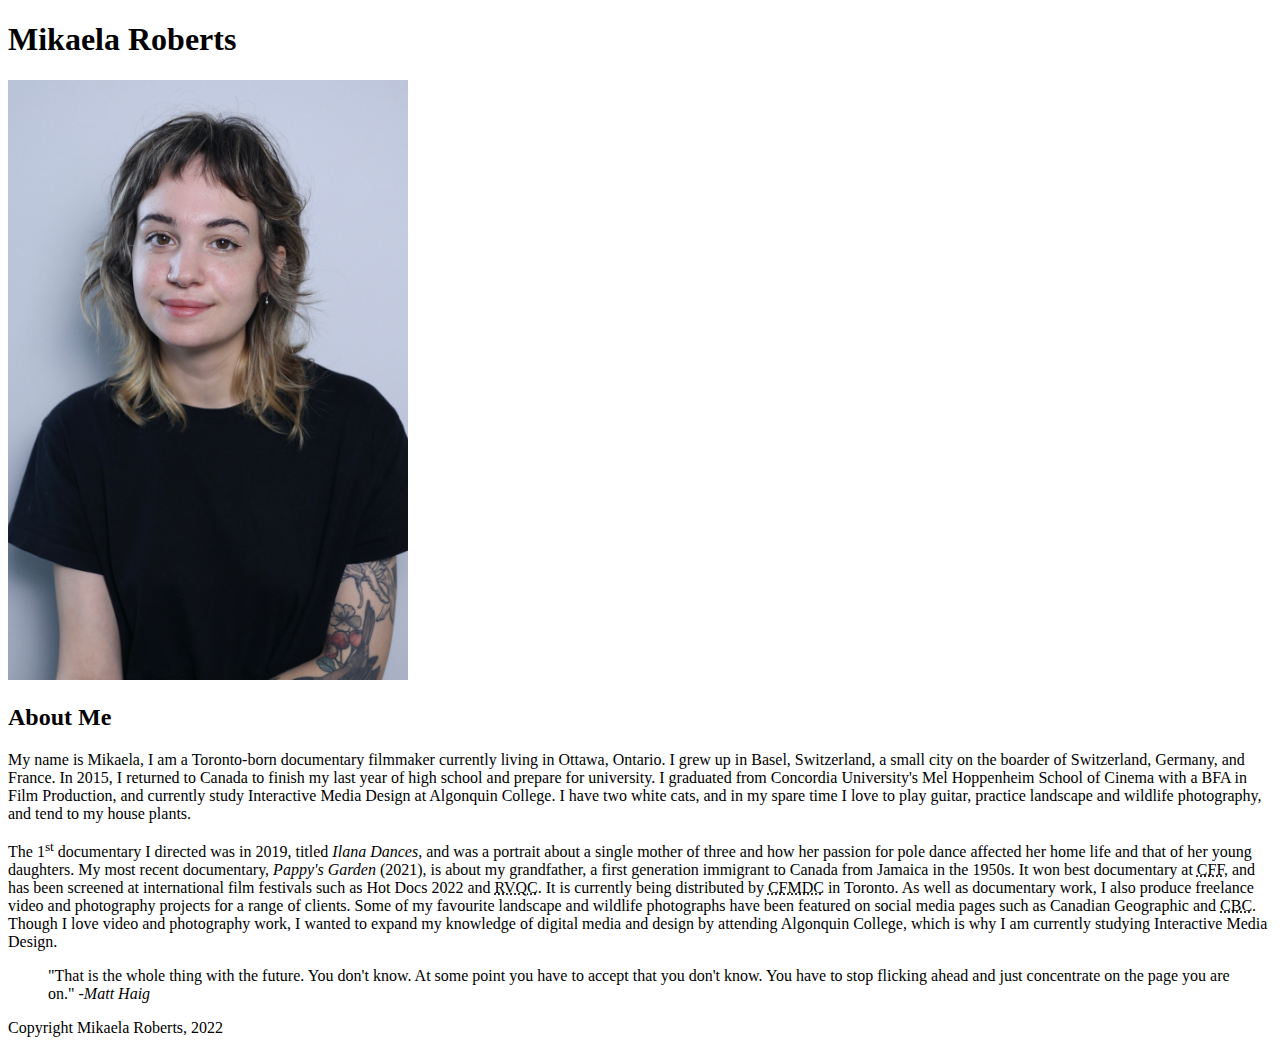
==== html-assignment/index.html @ de16c9ea "adjusts width to 400" ====
<!DOCTYPE html>
<html lang="en">

<head>
    <!-- Document Information -->
    <meta charset="UTF-8">
    <title>Mikaela Roberts</title>
</head>

<body>
    <!-- Document Content -->
    <header>
        <h1>Mikaela Roberts</h1>
    </header>
    <article>
        <img src="images/robertsmikaela-headshot.jpg" alt="Mikaela Roberts" title="Mikaela Roberts" height="600" width="400">
        <h2>About Me</h2>
        <p>
            My name is Mikaela, I am a Toronto-born documentary filmmaker currently living in Ottawa, Ontario. I grew up
            in Basel, Switzerland, a small city on the boarder of Switzerland, Germany, and France. In 2015, I returned
            to Canada to finish my last year of high school and prepare for university. I graduated from Concordia
            University's Mel Hoppenheim School of Cinema with a BFA in Film Production, and currently study Interactive
            Media Design at Algonquin College. I have two white cats, and in my spare time I love to play guitar,
            practice landscape and wildlife photography, and tend to my house plants.
        </p>
        <p>
            The 1<sup>st</sup> documentary I directed was in 2019, titled <em>Ilana Dances</em>, and was a portrait
            about a single mother of three and how her passion for pole dance affected her home life and that of her
            young daughters. My most recent documentary, <em>Pappy's Garden</em> (2021), is about my grandfather, a
            first generation immigrant to Canada from Jamaica in the 1950s. It won best documentary at <abbr
                title="Concordia Film Festival">CFF</abbr>, and has been screened at international film festivals such
            as Hot Docs 2022 and <abbr title="Rendez-Vous Québec Cinema">RVQC</abbr>. It is currently being distributed
            by <abbr title="Canadian Filmmakers Distribution Centre">CFMDC</abbr> in Toronto. As well as documentary
            work, I also produce freelance video and photography projects for a range of clients. Some of my favourite
            landscape and wildlife photographs have been featured on social media pages such as Canadian Geographic and
            <abbr title="Canadian Broadcast Corporation">CBC</abbr>. Though I love video and photography work, I wanted
            to expand my knowledge of digital media and design by attending Algonquin College, which is why I am
            currently studying Interactive Media Design.
        </p>
    </article>
    <blockquote>
        "That is the whole thing with the future. You don't know. At some point you have to accept that you don't know.
        You have to stop flicking ahead and just concentrate on the page you are on." -<cite>Matt Haig</cite>
    </blockquote>
    <footer>Copyright Mikaela Roberts, 2022</footer>
</body>

</html>
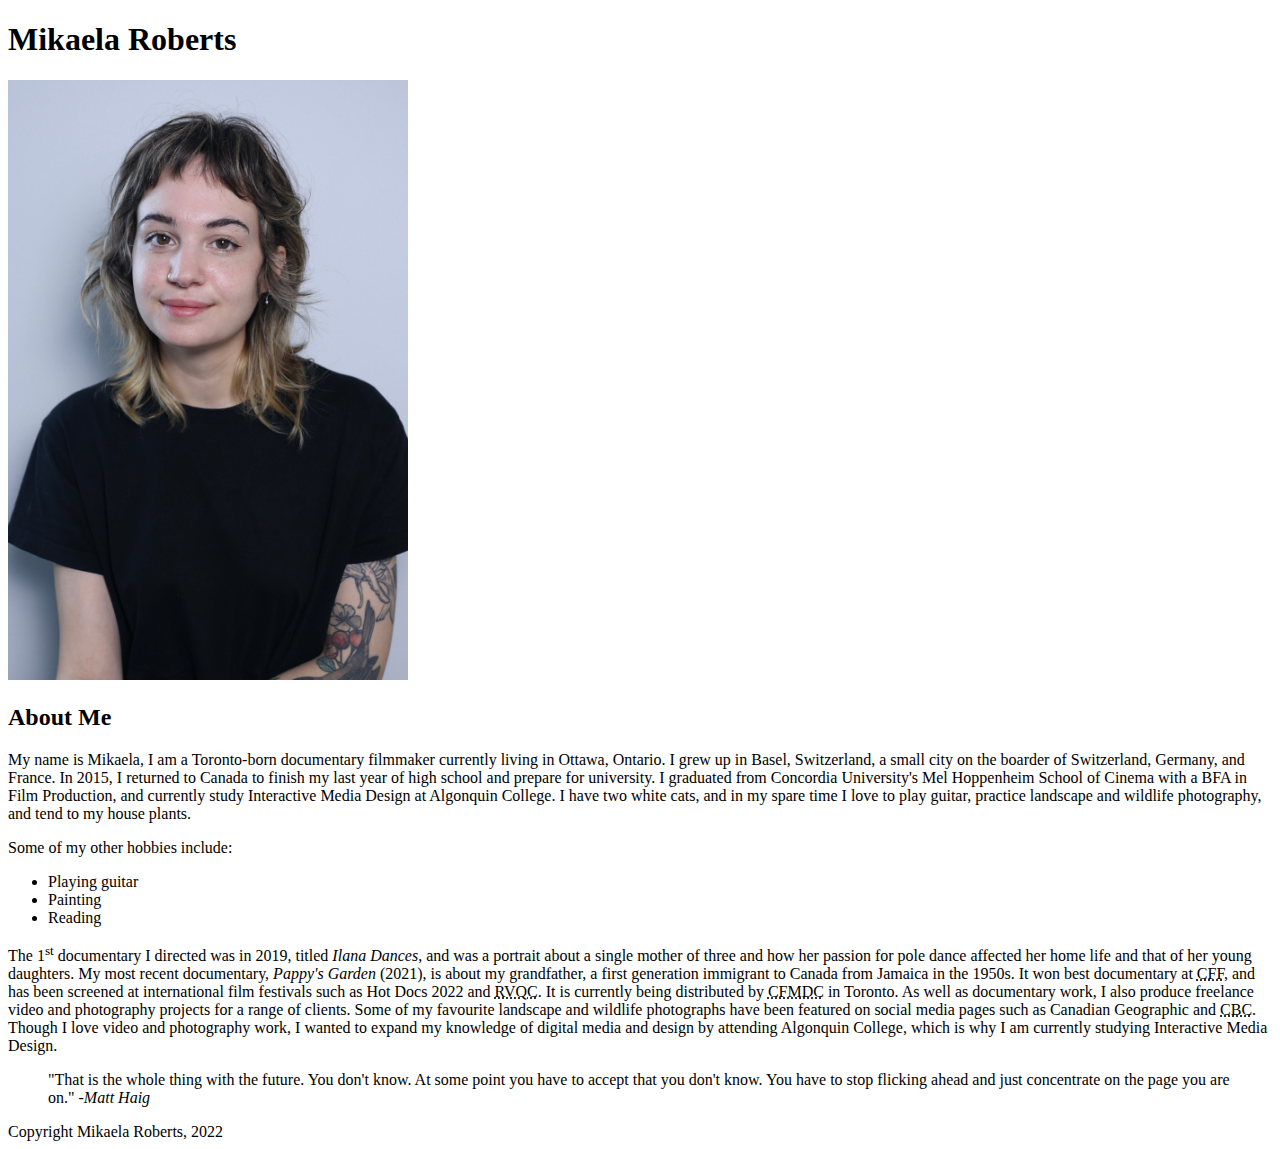
==== commit ce8e2c1b: "adds unordered list" ====
--- a/html-assignment/index.html
+++ b/html-assignment/index.html
@@ -24,6 +24,14 @@
             practice landscape and wildlife photography, and tend to my house plants.
         </p>
         <p>
+            Some of my other hobbies include:
+            <ul>
+                <li>Playing guitar</li>
+                <li>Painting</li>
+                <li>Reading</li>
+            </ul>
+        </p>
+        <p>
             The 1<sup>st</sup> documentary I directed was in 2019, titled <em>Ilana Dances</em>, and was a portrait
             about a single mother of three and how her passion for pole dance affected her home life and that of her
             young daughters. My most recent documentary, <em>Pappy's Garden</em> (2021), is about my grandfather, a
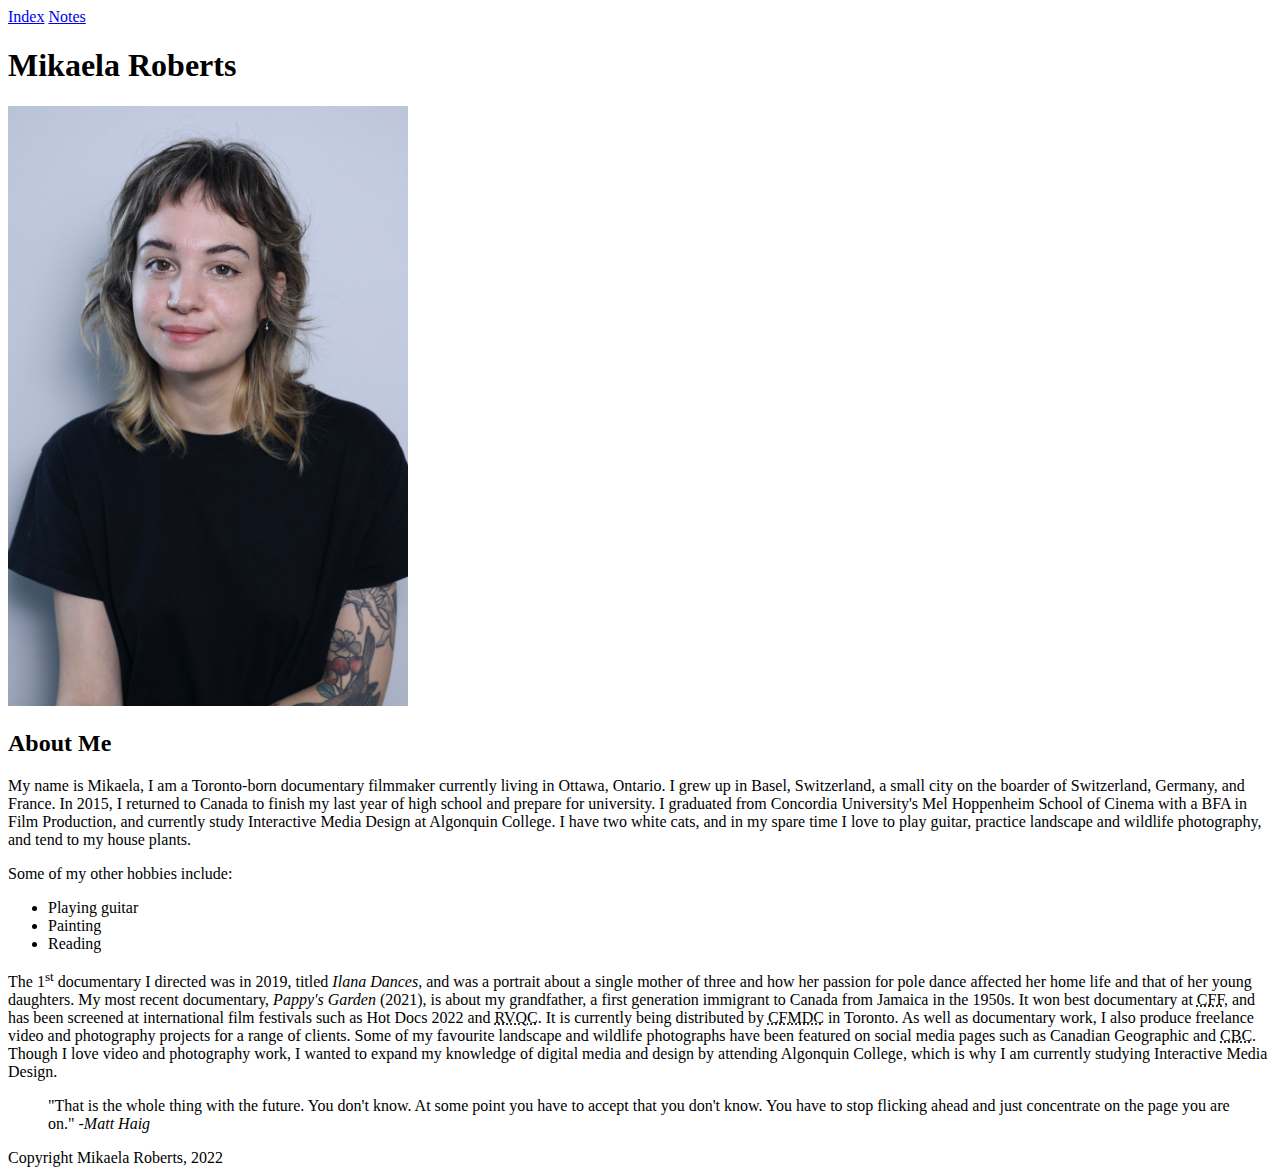
==== commit de6dca76: "adds navigation" ====
--- a/html-assignment/index.html
+++ b/html-assignment/index.html
@@ -8,6 +8,10 @@
 </head>
 
 <body>
+    <nav>
+        <a href="/html-assignment/index.html">Index</a>
+        <a href="/html-assignment/notes.html">Notes</a>
+    </nav>
     <!-- Document Content -->
     <header>
         <h1>Mikaela Roberts</h1>
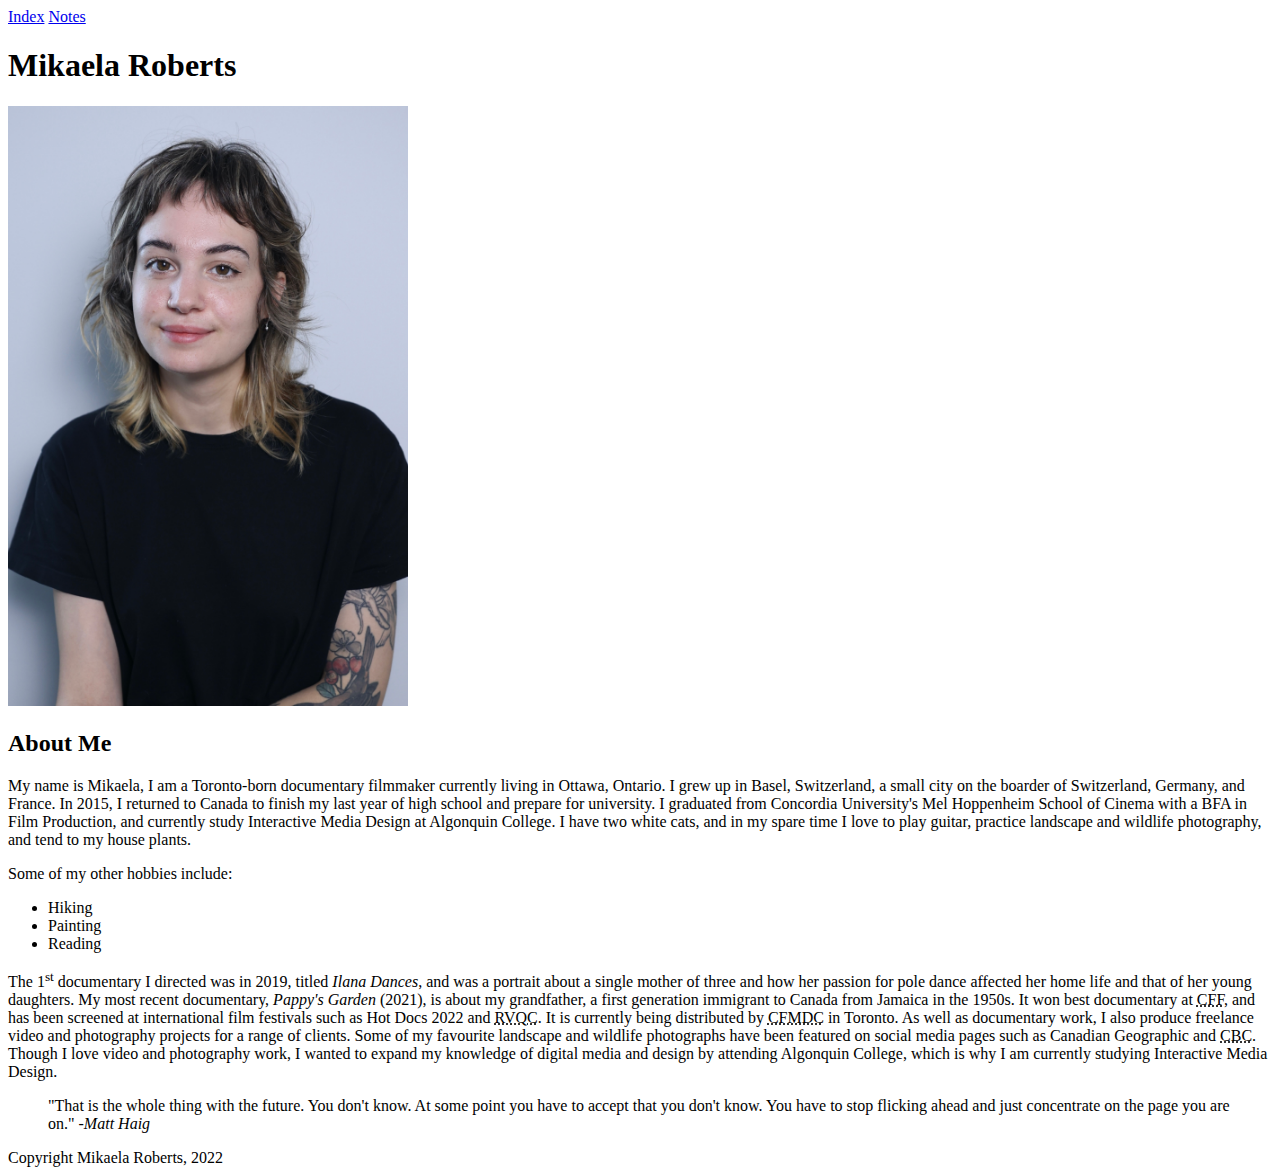
==== commit c7900ea7: "changes hobby list" ====
--- a/html-assignment/index.html
+++ b/html-assignment/index.html
@@ -30,7 +30,7 @@
         <p>
             Some of my other hobbies include:
             <ul>
-                <li>Playing guitar</li>
+                <li>Hiking</li>
                 <li>Painting</li>
                 <li>Reading</li>
             </ul>
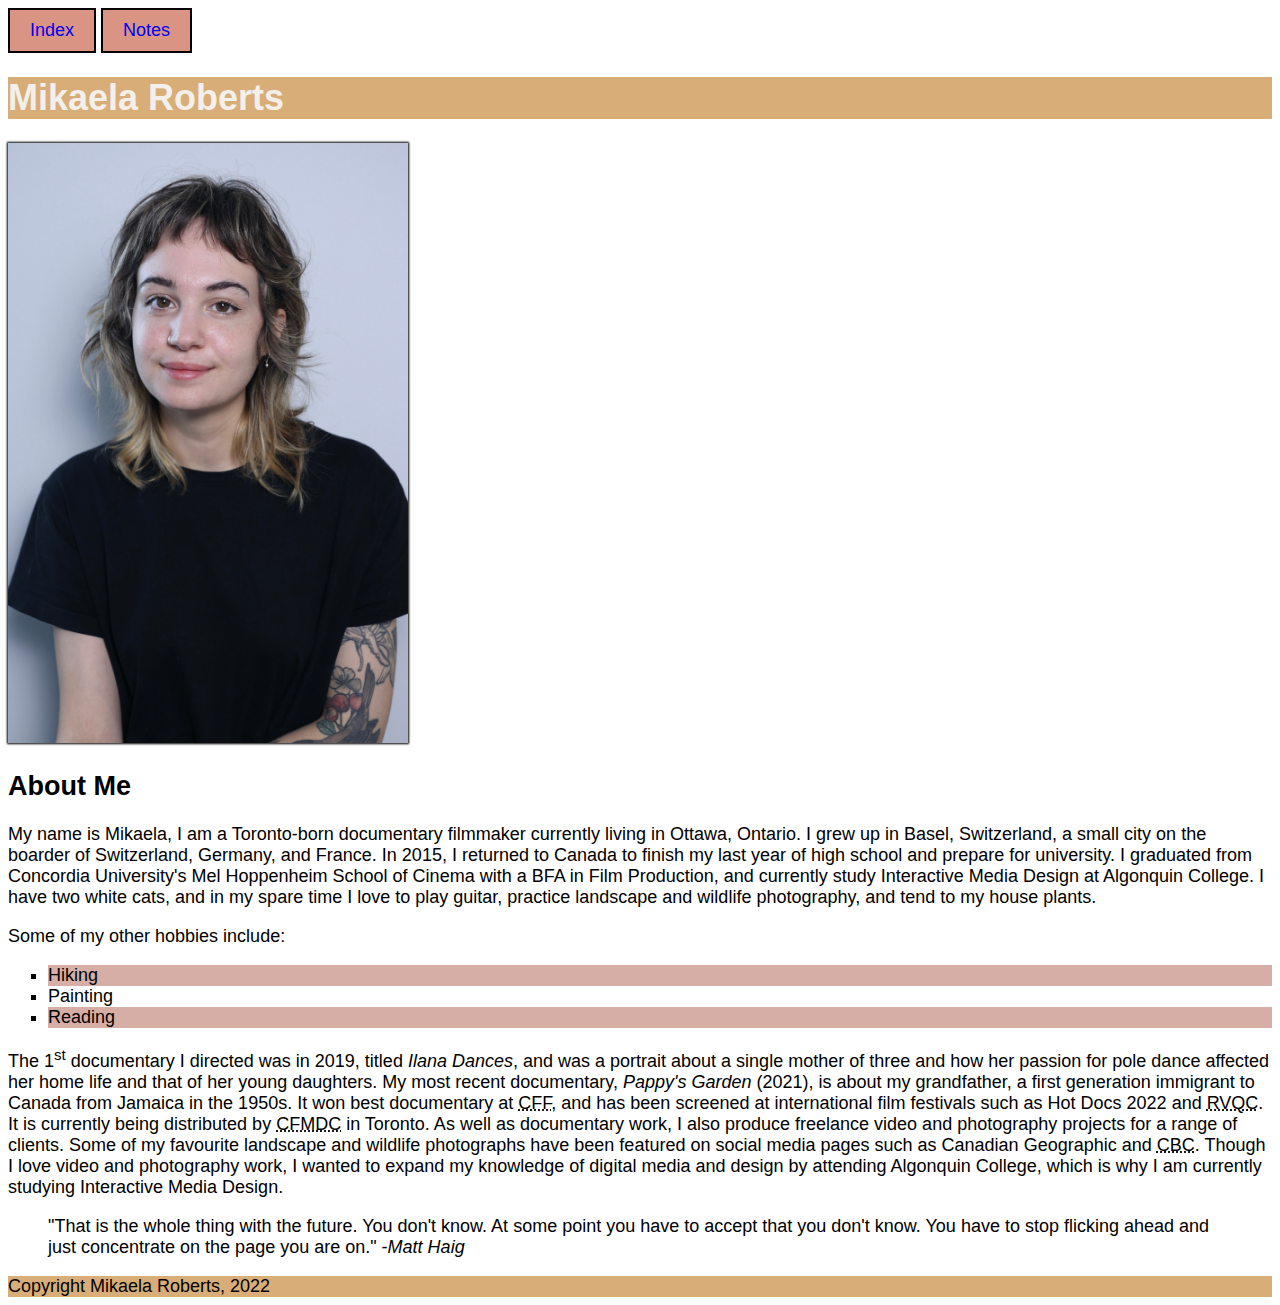
==== commit eebf23f1: "changes absolute path to css to relative path" ====
--- a/html-assignment/index.html
+++ b/html-assignment/index.html
@@ -5,6 +5,7 @@
     <!-- Document Information -->
     <meta charset="UTF-8">
     <title>Mikaela Roberts</title>
+    <link href="./css/main.css" rel="stylesheet">
 </head>
 
 <body>
@@ -13,11 +14,11 @@
         <a href="/html-assignment/notes.html">Notes</a>
     </nav>
     <!-- Document Content -->
-    <header>
+    <header class="site-title">
         <h1>Mikaela Roberts</h1>
     </header>
     <article>
-        <img src="images/robertsmikaela-headshot.jpg" alt="Mikaela Roberts" title="Mikaela Roberts" height="600" width="400">
+        <img src="images/robertsmikaela-headshot.jpg" alt="Mikaela Roberts" title="Mikaela Roberts" height="600" width="400" id="my-image">
         <h2>About Me</h2>
         <p>
             My name is Mikaela, I am a Toronto-born documentary filmmaker currently living in Ottawa, Ontario. I grew up
--- a/html-assignment/css/main.css
+++ b/html-assignment/css/main.css
@@ -0,0 +1,45 @@
+/* Changes body text */
+body {
+    font-family: 'Gill Sans', 'Gill Sans MT', Calibri, 'Trebuchet MS', sans-serif;
+    font-size: 18px;
+}
+
+/* Changes header, footer background colour */
+header, footer {
+    background-color: #D9AD77;
+}
+
+/* Changes header text colour */
+.site-title {
+    color: #f3f0eb;
+}
+
+/* Adds box shadow to image */
+#my-image {
+    box-shadow: 0px 0px 2px 1px black;
+}
+
+/* Changes unordered list bullets to squares */
+ul {
+    list-style-type: square;
+}
+
+li:nth-child(odd) {
+    background-color: #d7aea5;
+}
+
+a {
+    text-decoration: none;
+    background-color: #D99484;
+}
+
+a:link {
+    border: 2px solid black;
+    padding: 10px 20px;
+    display: inline-block;
+}
+
+/* Hover links */
+a:hover {
+    background-color: #e2cac4;
+}